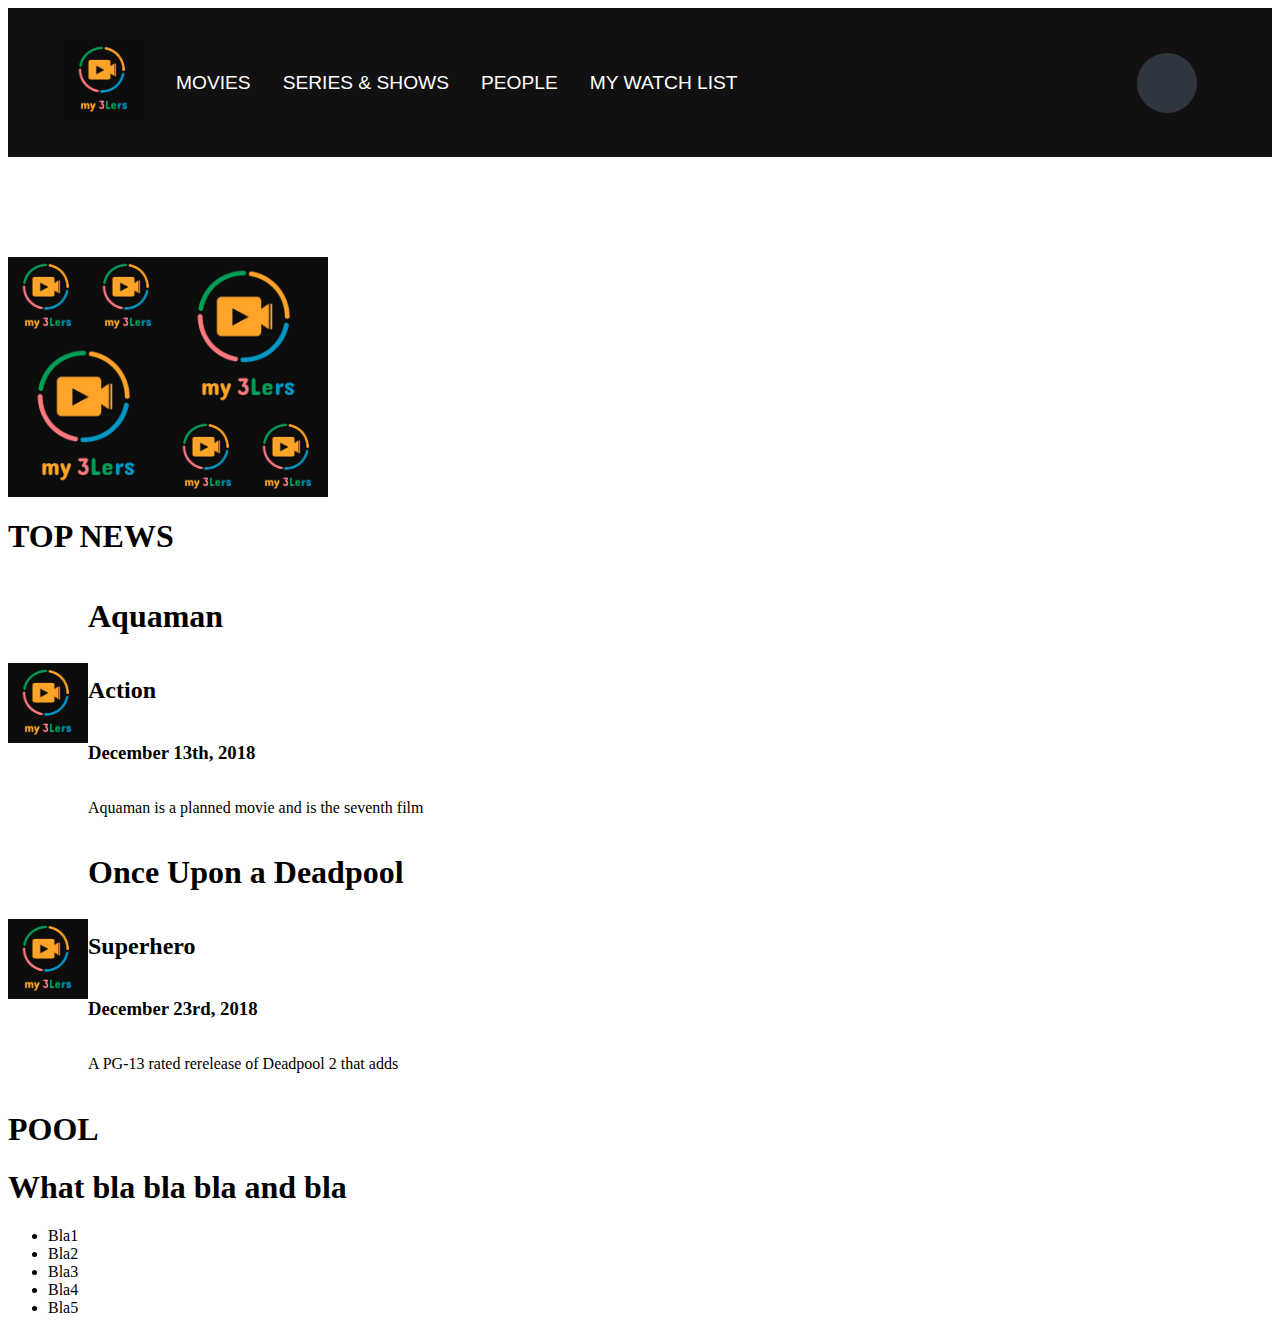
==== main/main.html @ 7bfc8fa9 "Main" ====
<!DOCTYPE html>
<html lang="en">
<head>
    <meta charset="UTF-8">
    <title>my3Lers</title>

    <link href="styleTopBar.css" rel="stylesheet">
    <link href="styleDownBar.css" rel="stylesheet">
    <link href="styleALL.css" rel="stylesheet">

    <link rel="stylesheet" href="https://use.fontawesome.com/releases/v5.5.0/css/all.css"
          integrity="sha384-B4dIYHKNBt8Bc12p+WXckhzcICo0wtJAoU8YZTY5qE0Id1GSseTk6S+L3BlXeVIU" crossorigin="anonymous">
</head>
<body>

<div class="all">

    <div class="upper_portion">

        <div class="left">
            <ul class="primary">
                <li class="logo">
                    <a href="/logo_ref">
                        <img src="logo.jpg" alt="my3Lers Logo" height="80px" width="80px">
                    </a>
                </li>
                <li class="hover">
                    <a href="/movies">MOVIES</a>
                </li>
                <li class="hover">
                    <a href="/series&shows">SERIES & SHOWS</a>
                </li>
                <li class="hover">
                    <a href="/people">PEOPLE</a>
                </li>
                <li class="hover">
                    <a href="/mywhatchlist">MY WATCH LIST</a>
                </li>
            </ul>
        </div>
        <div class="search-box">
            <input class="search-txt" type="text" placeholder="Search..">
            <a class="search-btn">
                <i class="fas fa-search"></i>
            </a>
        </div>
    </div>

    <div class="down_portion">

        <div class="left-img-news">

            <div class="big-img">
                <div class="big-img-zone-left">
                    <div class="big-img-list1-up">
                        <img src="logo.jpg" alt="my3Lers Logo" height="80px" width="80px">
                        <img src="logo.jpg" alt="my3Lers Logo" height="80px" width="80px">
                    </div>
                    <div class="big-img-list1-down">
                        <img src="logo.jpg" alt="my3Lers Logo" height="160px" width="160px">
                    </div>
                </div>
                <div class="big-img-zone-right">
                    <div class="big-img-list2-up">
                        <img src="logo.jpg" alt="my3Lers Logo" height="160px" width="160px">
                    </div>
                    <div class="big-img-list2-down">
                        <img src="logo.jpg" alt="my3Lers Logo" height="80px" width="80px">
                        <img src="logo.jpg" alt="my3Lers Logo" height="80px" width="80px">
                    </div>
                </div>
            </div>

            <div class="top-news">

                <h1 class="top-news-title">TOP NEWS</h1>

                <div class="articles-news">
                    <div class="article">
                        <div class="article-img">
                            <img src="logo.jpg" alt="my3Lers Logo" height="80px" width="80px">
                        </div>
                        <div class="article-text">
                            <h1 class="article-title">Aquaman</h1>
                            <h2 class="article-type">Action</h2>
                            <h3 class="article-date">December 13th, 2018</h3>
                            <p class="article-description">
                                Aquaman is a planned movie and is the seventh film
                            </p>
                        </div>
                    </div>

                    <div class="article">
                        <div class="article-img">
                            <img src="logo.jpg" alt="my3Lers Logo" height="80px" width="80px">
                        </div>
                        <div class="article-text">
                            <h1 class="article-title">Once Upon a Deadpool</h1>
                            <h2 class="article-type">Superhero</h2>
                            <h3 class="article-date">December 23rd, 2018</h3>
                            <p class="article-description">
                                A PG-13 rated rerelease of Deadpool 2 that adds
                            </p>
                        </div>
                    </div>
                </div>
            </div>

        </div>
        <div class="pool">
            <h1 class="pool-title">POOL</h1>

            <div class="question-answers">
                <h1 class="question-pool">What bla bla bla and bla</h1>
                <ul class="answers-pool">
                    <li class="answer">Bla1</li>
                    <li class="answer">Bla2</li>
                    <li class="answer">Bla3</li>
                    <li class="answer">Bla4</li>
                    <li class="answer">Bla5</li>

                </ul>
            </div>
        </div>

    </div>

</div>


</body>
</html>
---- main/styleTopBar.css ----
.primary > li > a {
    font-family: Arial;
    font-size: 1.2em;
    display: block;
    color: white;
    text-align: center;
    padding: 16px;
    text-decoration: none;
}

.hover:hover {
    background-color: #333333;
    border-radius: 10px;
}

.upper_portion {
    display: flex;
    flex-direction: row;
    will-change: scroll-position;
    justify-content: space-between;
    align-items: center;
    background: #111111;
    padding-right: 75px;
    margin-bottom: 100px;
}

.primary {
    list-style-type: none;
    display: flex;
    align-items: center;
}



.search-box {
    background: #2f3640;
    height: 40px;
    border-radius: 40px;
    padding: 10px;
}

.search-btn {
    float: right;
    width: 40px;
    height: 40px;
    border-radius: 50%;
    background: #2f3640;
    display: flex;
    justify-content: center;
    align-items: center;
    transition: 0.4s;
    color: white;
    cursor: pointer;
}

.search-txt {
    border: none;
    background: none;
    outline: none;
    float: left;
    padding: 0;
    color: white;
    font-size: 1em;
    transition: 0.4s;
    line-height: 40px;
    width: 0px;
    font-weight: bold;
}

.search-box:hover > .search-txt {
    width: 25em;
}

.search-box:hover > .search-btn {
    background: white;
    color: black
}
---- main/styleDownBar.css ----
/*BID IMG */
.big-img{
    display: flex;
    flex-direction: row;
}

.big-img-zone-left{
    display: flex;
    flex-direction: column;
}

.big-img-list1-up{
    list-style-type: none;
    display: flex;
    flex-direction: row;
}

.big-img-list1-down{
    list-style-type: none;
    display: flex;
}

.big-img-zone-right{
    display: flex;
    flex-direction: column;
}

.big-img-list2-up{
    list-style-type: none;
    display: flex;
    flex-direction: row;
}

.big-img-list2-down{
    list-style-type: none;
    display: flex;
}

/*TOP NEWS */
.top-news{
    display: flex;
    flex-direction: column;
}

.articles-news{
    display: flex;
    flex-direction: column;
}

.article{
    display: flex;
    flex-direction: row;
    align-items: center;

}

.article-text{
    display: flex;
    flex-direction: column;
}
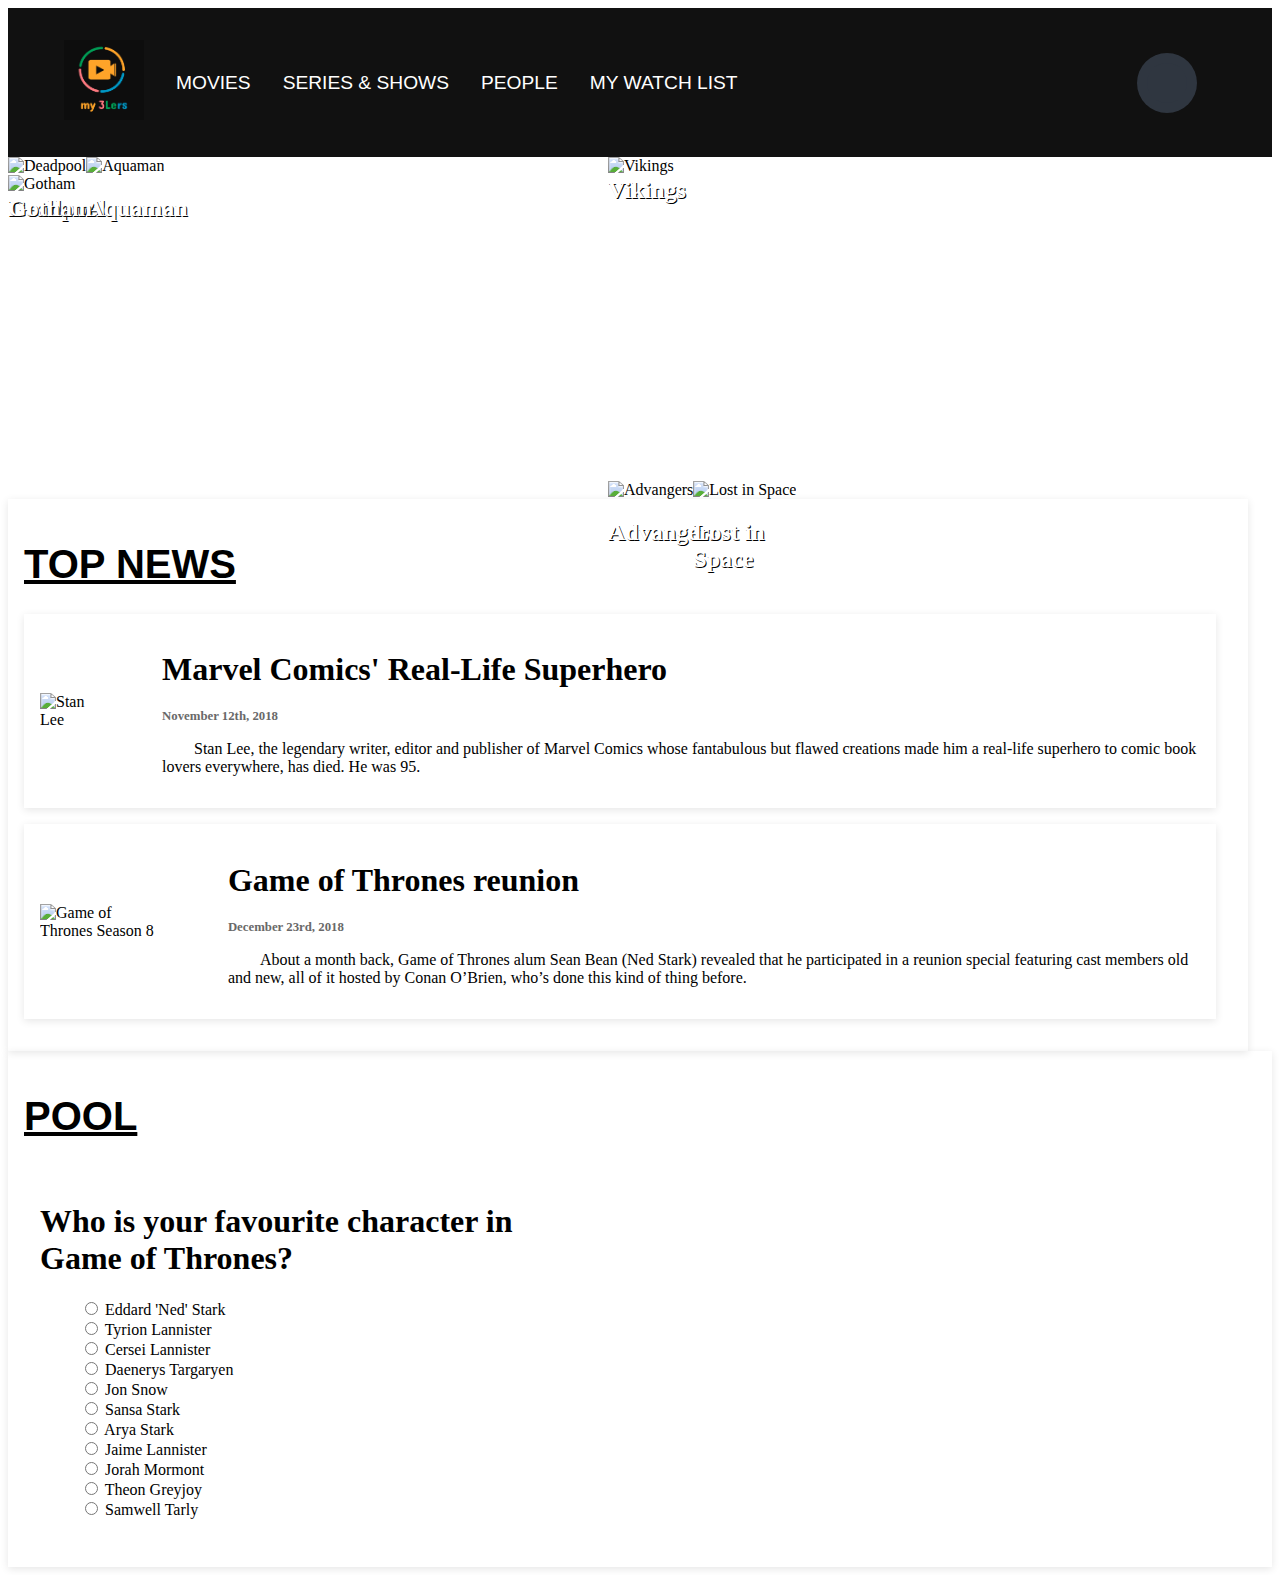
==== commit 2a7c4ad5: "Top News" ====
--- a/main/main.html
+++ b/main/main.html
@@ -46,84 +46,114 @@
         </div>
     </div>
 
-    <div class="down_portion">
+    <div class="big-img">
+        <div class="big-img-parts">
+            <div class="big-img-zone-left">
+                <div class="big-img-list1-up">
+                    <div class="first-img">
+                        <img src="../main/img/deadpool.jpg" alt="Deadpool" height="160em" width="300em">
+                        <h2 class="text-img">Deadpool</h2>
 
-        <div class="left-img-news">
+                    </div>
+                    <div class="second-img">
+                        <img src="../main/img/aquaman.jpg" alt="Aquaman" height="160em" width="300em">
+                        <h2 class="text-img">Aquaman</h2>
+                    </div>
 
-            <div class="big-img">
-                <div class="big-img-zone-left">
-                    <div class="big-img-list1-up">
-                        <img src="logo.jpg" alt="my3Lers Logo" height="80px" width="80px">
-                        <img src="logo.jpg" alt="my3Lers Logo" height="80px" width="80px">
+                </div>
+                <div class="big-img-list1-down">
+                    <img src="../main/img/gotham.jpg" alt="Gotham" height="320em" width="600em">
+                    <h2 class="text-img">Gotham</h2>
+
+                </div>
+            </div>
+            <div class="big-img-zone-right">
+                <div class="big-img-list2-up">
+                    <img src="../main/img/vikings.jpg" alt="Vikings" height="320em" width="600em">
+                    <h2 class="text-img">Vikings</h2>
+
+                </div>
+                <div class="big-img-list2-down">
+                    <div class="third-img">
+                        <img src="../main/img/advangers.jpg" alt="Advangers" height="160em" width="300em">
+                        <h2 class="text-img">Advangers</h2>
+
                     </div>
-                    <div class="big-img-list1-down">
-                        <img src="logo.jpg" alt="my3Lers Logo" height="160px" width="160px">
-                    </div>
-                </div>
-                <div class="big-img-zone-right">
-                    <div class="big-img-list2-up">
-                        <img src="logo.jpg" alt="my3Lers Logo" height="160px" width="160px">
-                    </div>
-                    <div class="big-img-list2-down">
-                        <img src="logo.jpg" alt="my3Lers Logo" height="80px" width="80px">
-                        <img src="logo.jpg" alt="my3Lers Logo" height="80px" width="80px">
+                    <div class="fourth-img">
+                        <img src="../main/img/lost-in-space.jpg" alt="Lost in Space" height="160em" width="300em">
+                        <h2 class="text-img">Lost in Space</h2>
+
                     </div>
                 </div>
             </div>
+        </div>
+    </div>
 
-            <div class="top-news">
+    <div class="down_portion">
 
-                <h1 class="top-news-title">TOP NEWS</h1>
+        <div class="top-news">
 
-                <div class="articles-news">
-                    <div class="article">
-                        <div class="article-img">
-                            <img src="logo.jpg" alt="my3Lers Logo" height="80px" width="80px">
-                        </div>
-                        <div class="article-text">
-                            <h1 class="article-title">Aquaman</h1>
-                            <h2 class="article-type">Action</h2>
-                            <h3 class="article-date">December 13th, 2018</h3>
-                            <p class="article-description">
-                                Aquaman is a planned movie and is the seventh film
-                            </p>
-                        </div>
+            <h1 class="top-news-title">TOP NEWS</h1>
+
+            <div class="articles-news">
+                <div class="article">
+                    <div class="article-img">
+                        <img src="../main/img/stan-lee.jpg" alt="Stan Lee" height="250em" width="400em">
                     </div>
+                    <div class="article-text">
+                        <h1 class="article-title">Marvel Comics' Real-Life Superhero</h1>
+                        <h2 class="article-date">November 12th, 2018</h2>
+                        <p class="article-description">
+                            Stan Lee, the legendary writer, editor and publisher of Marvel Comics whose fantabulous but
+                            flawed creations made him a real-life superhero to comic book lovers everywhere, has died.
+                            He was 95.
+                        </p>
+                    </div>
+                </div>
 
-                    <div class="article">
-                        <div class="article-img">
-                            <img src="logo.jpg" alt="my3Lers Logo" height="80px" width="80px">
-                        </div>
-                        <div class="article-text">
-                            <h1 class="article-title">Once Upon a Deadpool</h1>
-                            <h2 class="article-type">Superhero</h2>
-                            <h3 class="article-date">December 23rd, 2018</h3>
-                            <p class="article-description">
-                                A PG-13 rated rerelease of Deadpool 2 that adds
-                            </p>
-                        </div>
+                <div class="article">
+                    <div class="article-img">
+                        <img src="../main/img/got.jpg" alt="Game of Thrones Season 8" height="250em" width="400em">
+                    </div>
+                    <div class="article-text">
+                        <h1 class="article-title">Game of Thrones reunion </h1>
+                        <h2 class="article-date">December 23rd, 2018</h2>
+                        <p class="article-description">
+                            About a month back, Game of Thrones alum Sean Bean (Ned Stark) revealed that he participated
+                            in a reunion special featuring cast members old and new, all of it hosted by Conan O’Brien,
+                            who’s done this kind of thing before.
+                        </p>
                     </div>
                 </div>
             </div>
+        </div>
 
-        </div>
         <div class="pool">
             <h1 class="pool-title">POOL</h1>
 
-            <div class="question-answers">
-                <h1 class="question-pool">What bla bla bla and bla</h1>
-                <ul class="answers-pool">
-                    <li class="answer">Bla1</li>
-                    <li class="answer">Bla2</li>
-                    <li class="answer">Bla3</li>
-                    <li class="answer">Bla4</li>
-                    <li class="answer">Bla5</li>
+            <div class="pool-question-answers">
+                <h1 class="pool-question">Who is your favourite character in<br/>Game of Thrones?</h1>
+                <ul class="question-answers-radio">
+
+                    <input type="radio" name="gender" value="male"> Eddard 'Ned' Stark<br>
+                    <input type="radio" name="gender" value="male"> Tyrion Lannister<br>
+                    <input type="radio" name="gender" value="male"> Cersei Lannister<br>
+                    <input type="radio" name="gender" value="male"> Daenerys Targaryen<br>
+                    <input type="radio" name="gender" value="male"> Jon Snow<br>
+                    <input type="radio" name="gender" value="male"> Sansa Stark<br>
+                    <input type="radio" name="gender" value="male"> Arya Stark<br>
+                    <input type="radio" name="gender" value="male"> Jaime Lannister<br>
+                    <input type="radio" name="gender" value="male"> Jorah Mormont<br>
+                    <input type="radio" name="gender" value="male"> Theon Greyjoy<br>
+                    <input type="radio" name="gender" value="male"> Samwell Tarly<br>
 
                 </ul>
+
+
             </div>
         </div>
+    </div>
 
-    </div>
 
 </div>
 
--- a/main/styleTopBar.css
+++ b/main/styleTopBar.css
@@ -21,7 +21,6 @@
     align-items: center;
     background: #111111;
     padding-right: 75px;
-    margin-bottom: 100px;
 }
 
 .primary {
--- a/main/styleDownBar.css
+++ b/main/styleDownBar.css
@@ -1,6 +1,5 @@
-
 /*BID IMG */
-.big-img{
+.big-img-parts{
     display: flex;
     flex-direction: row;
 }
@@ -30,6 +29,7 @@
     list-style-type: none;
     display: flex;
     flex-direction: row;
+    margin-bottom: 4px;
 }
 
 .big-img-list2-down{
@@ -37,25 +37,115 @@
     display: flex;
 }
 
+.first-img{
+    position: relative;
+}
+.second-img{
+    position: relative;
+}
+.third-img{
+    position: relative;
+}
+.fourth-img{
+    position: relative;
+}
+
+.text-img{
+    position: absolute;
+    color: #fff;
+    text-shadow: 1px 1px 0 #000;
+    display: block;
+    text-decoration: none;
+}
+
 /*TOP NEWS */
 .top-news{
-    display: flex;
-    flex-direction: column;
+    /*display: flex;
+    flex-direction: column;*/
+    margin-right: 1.5em;
+    box-shadow: 0 2px 8px rgba(0,0,0,0.1);
+    padding: 1em 1em 1em 1em;
 }
-
-.articles-news{
-    display: flex;
-    flex-direction: column;
+.top-news-title{
+    font-family: Arial;
+    text-align: left;
+    text-decoration: underline;
+    font-size: 2.5em;
 }
 
 .article{
     display: flex;
     flex-direction: row;
+    justify-items: center;
+    align-content: flex-start;
     align-items: center;
+    margin-right: 1em;
+    margin-bottom: 1em;
+    box-shadow: 0 2px 8px rgba(0,0,0,0.1);
+}
 
+.article-img{
+    margin-right: 2em;
+    padding: 1em 1em 1em 1em;
 }
 
 .article-text{
+    color: black;
+    text-align: left;
+    text-decoration: none;
+    font-family: Times New Roman;
+    font-size: 1em;
+    padding: 1em 1em 1em 1em;
+    /*    padding: 10px 16px 16px 16px;*/
+}
+
+.article-title{
     display: flex;
-    flex-direction: column;
+    align-items: flex-start;
+    color: black;
+    text-align: left;
+    text-decoration: none;
+    font-family: Times New Roman;
+    font-size: 2em;
 }
+
+.article-date {
+    display: flex;
+    align-items: flex-start;
+    color: dimgray;
+    text-align: left;
+    text-decoration: none;
+    font-family: Times New Roman;
+    font-size: 0.8em;
+}
+.article-description{
+    text-indent: 2em;
+}
+
+
+
+/*POOL*/
+.pool{
+
+    box-shadow: 0 2px 8px rgba(0,0,0,0.1);
+    padding: 1em 1em 1em 1em;
+}
+
+.pool-title{
+    font-family: Arial;
+    text-align: left;
+    text-decoration: underline;
+    font-size: 2.5em;
+}
+
+.pool-question{
+    color: black;
+    text-align: left;
+    text-decoration: none;
+    font-family: Times New Roman;
+    font-size: 2em;
+}
+
+.pool-question-answers{
+    padding: 1em 1em 1em 1em;
+}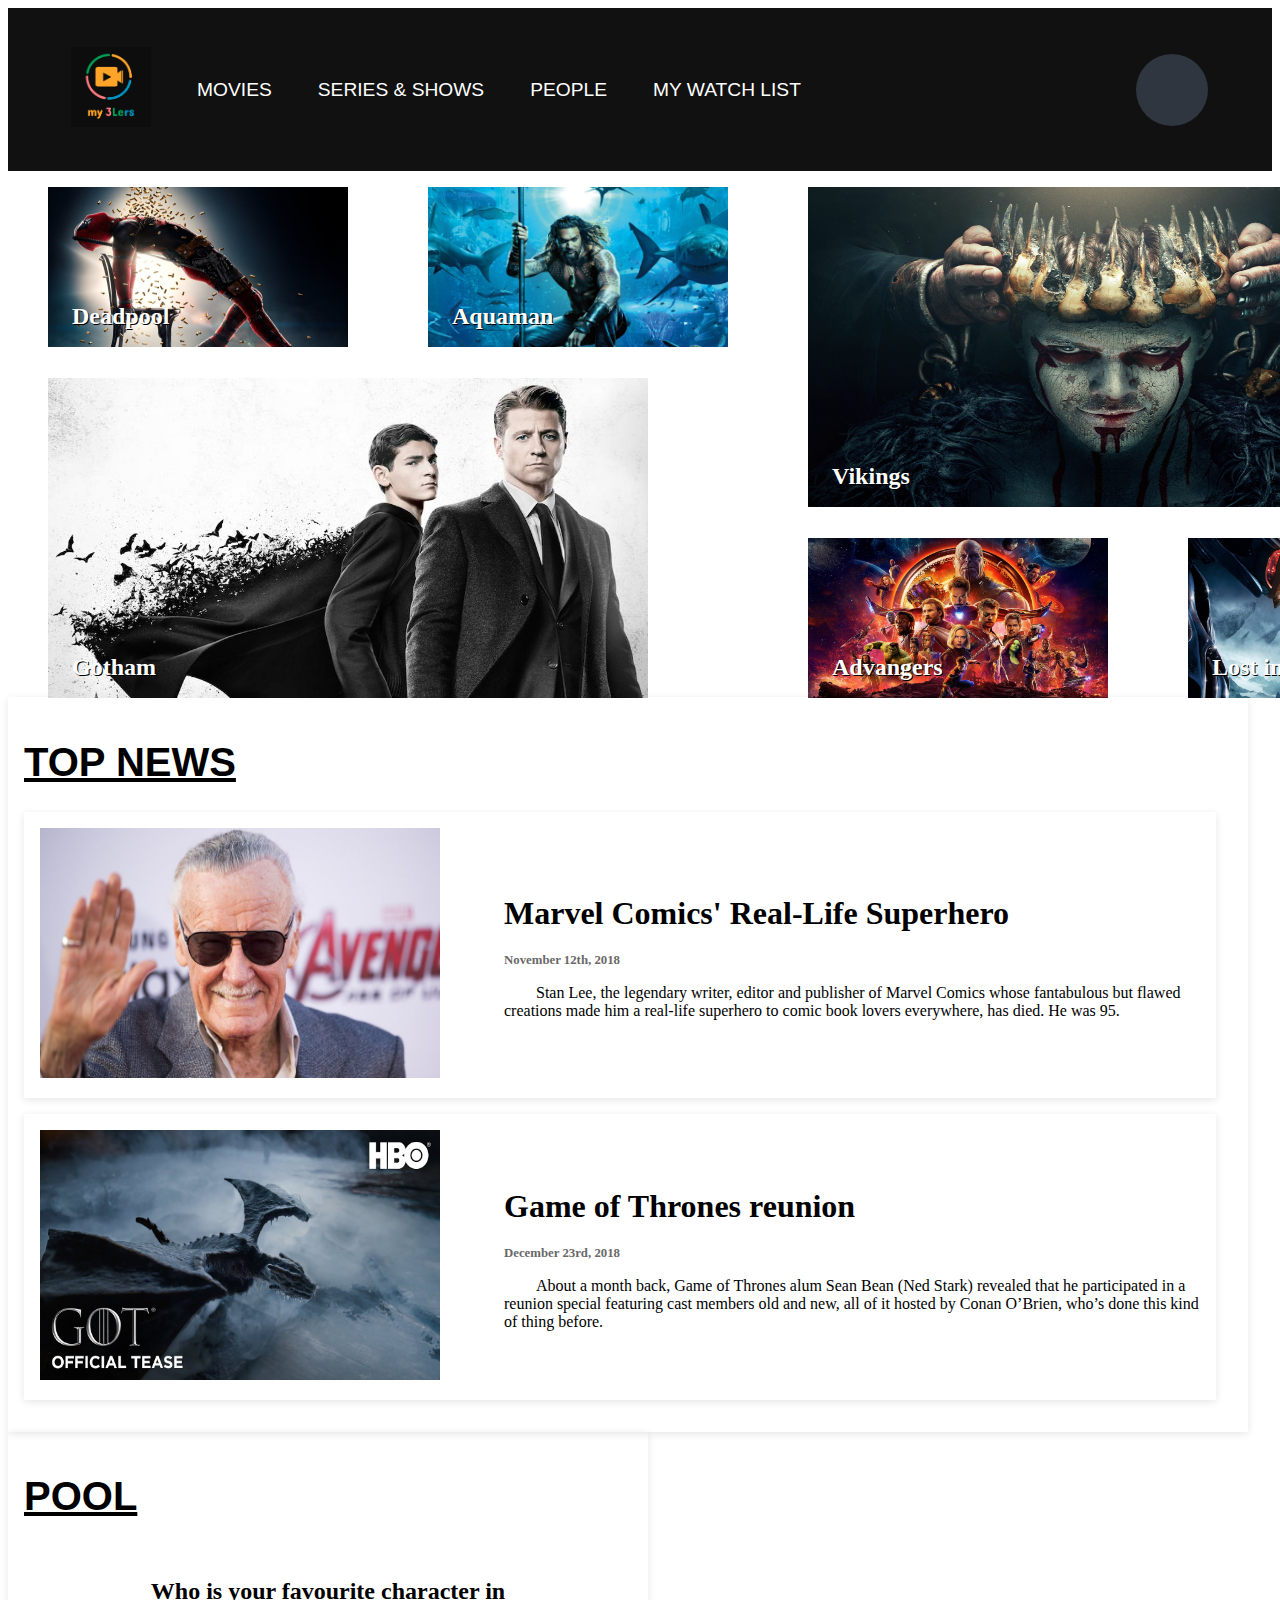
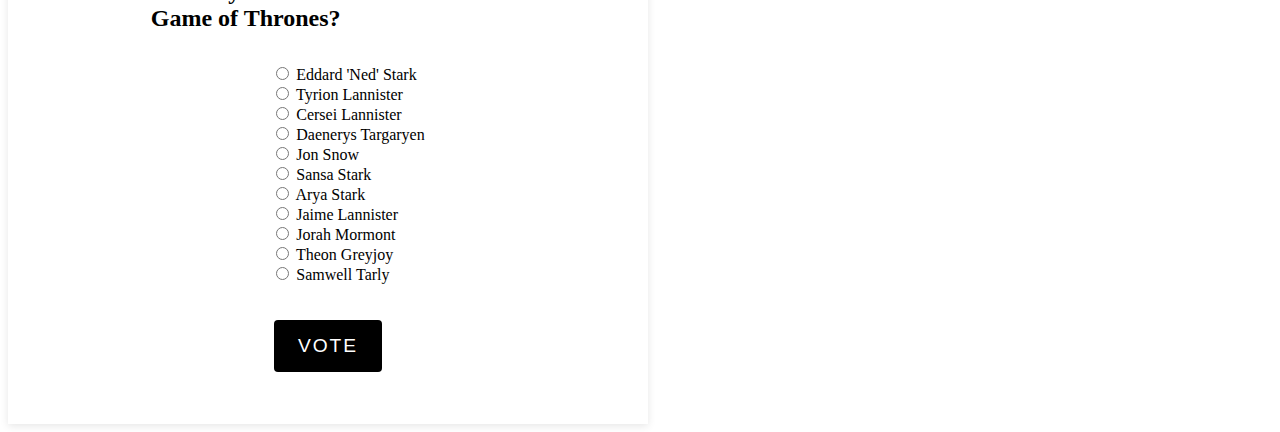
==== commit 2856f22b: "Content 75%" ====
--- a/main/main.html
+++ b/main/main.html
@@ -20,18 +20,18 @@
         <div class="left">
             <ul class="primary">
                 <li class="logo">
-                    <a href="/logo_ref">
+                    <a href="../main/main.html">
                         <img src="logo.jpg" alt="my3Lers Logo" height="80px" width="80px">
                     </a>
                 </li>
                 <li class="hover">
-                    <a href="/movies">MOVIES</a>
+                    <a href="../main/movies.html">MOVIES</a>
                 </li>
                 <li class="hover">
-                    <a href="/series&shows">SERIES & SHOWS</a>
+                    <a href="../main/series&shows.html">SERIES & SHOWS</a>
                 </li>
                 <li class="hover">
-                    <a href="/people">PEOPLE</a>
+                    <a href="../main/people.html">PEOPLE</a>
                 </li>
                 <li class="hover">
                     <a href="/mywhatchlist">MY WATCH LIST</a>
@@ -51,45 +51,52 @@
             <div class="big-img-zone-left">
                 <div class="big-img-list1-up">
                     <div class="first-img">
-                        <img src="../main/img/deadpool.jpg" alt="Deadpool" height="160em" width="300em">
-                        <h2 class="text-img">Deadpool</h2>
-
+                        <figure>
+                            <img src="../main/img-main/deadpool.jpg" alt="Deadpool" height="160em" width="300em">
+                            <figcaption class="text-img">Deadpool</figcaption>
+                        </figure>
                     </div>
                     <div class="second-img">
-                        <img src="../main/img/aquaman.jpg" alt="Aquaman" height="160em" width="300em">
-                        <h2 class="text-img">Aquaman</h2>
+                        <figure>
+                            <img src="../main/img-main/aquaman.jpg" alt="Aquaman" height="160em" width="300em">
+                            <figcaption class="text-img">Aquaman</figcaption>
+                        </figure>
                     </div>
 
                 </div>
                 <div class="big-img-list1-down">
-                    <img src="../main/img/gotham.jpg" alt="Gotham" height="320em" width="600em">
-                    <h2 class="text-img">Gotham</h2>
-
+                    <figure>
+                        <img src="../main/img-main/gotham.jpg" alt="Gotham" height="320em" width="600em">
+                        <figcaption class="text-img">Gotham</figcaption>
+                    </figure>
                 </div>
             </div>
             <div class="big-img-zone-right">
                 <div class="big-img-list2-up">
-                    <img src="../main/img/vikings.jpg" alt="Vikings" height="320em" width="600em">
-                    <h2 class="text-img">Vikings</h2>
-
+                    <figure>
+                        <img src="../main/img-main/vikings.jpg" alt="Vikings" height="320em" width="600em">
+                        <figcaption class="text-img">Vikings</figcaption>
+                    </figure>
                 </div>
                 <div class="big-img-list2-down">
                     <div class="third-img">
-                        <img src="../main/img/advangers.jpg" alt="Advangers" height="160em" width="300em">
-                        <h2 class="text-img">Advangers</h2>
-
+                        <figure>
+                            <img src="../main/img-main/advangers.jpg" alt="Advangers" height="160em" width="300em">
+                            <figcaption class="text-img">Advangers</figcaption>
+                        </figure>
                     </div>
                     <div class="fourth-img">
-                        <img src="../main/img/lost-in-space.jpg" alt="Lost in Space" height="160em" width="300em">
-                        <h2 class="text-img">Lost in Space</h2>
-
+                        <figure>
+                            <img src="../main/img-main/lost-in-space.jpg" alt="Lost in Space" height="160em" width="300em">
+                            <figcaption class="text-img">Lost in Space</figcaption>
+                        </figure>
                     </div>
                 </div>
             </div>
         </div>
     </div>
 
-    <div class="down_portion">
+    <div class="down_portion-main">
 
         <div class="top-news">
 
@@ -98,7 +105,7 @@
             <div class="articles-news">
                 <div class="article">
                     <div class="article-img">
-                        <img src="../main/img/stan-lee.jpg" alt="Stan Lee" height="250em" width="400em">
+                        <img src="../main/img-main/stan-lee.jpg" alt="Stan Lee" height="250em" width="400em">
                     </div>
                     <div class="article-text">
                         <h1 class="article-title">Marvel Comics' Real-Life Superhero</h1>
@@ -113,7 +120,7 @@
 
                 <div class="article">
                     <div class="article-img">
-                        <img src="../main/img/got.jpg" alt="Game of Thrones Season 8" height="250em" width="400em">
+                        <img src="../main/img-main/got.jpg" alt="Game of Thrones Season 8" height="250em" width="400em">
                     </div>
                     <div class="article-text">
                         <h1 class="article-title">Game of Thrones reunion </h1>
@@ -149,6 +156,10 @@
 
                 </ul>
 
+                <button class="pool-button" type="submit" onclick="alert('Thank you for your vote.')">
+                    Vote
+                </button>
+
 
             </div>
         </div>
--- a/main/styleTopBar.css
+++ b/main/styleTopBar.css
@@ -4,23 +4,22 @@
     display: block;
     color: white;
     text-align: center;
-    padding: 16px;
+    padding: 1.2em;
     text-decoration: none;
 }
 
 .hover:hover {
-    background-color: #333333;
-    border-radius: 10px;
-}
+     background-color: #333333;
+     border-radius: 10px;
+ }
 
 .upper_portion {
     display: flex;
     flex-direction: row;
-    will-change: scroll-position;
     justify-content: space-between;
     align-items: center;
     background: #111111;
-    padding-right: 75px;
+    width: 100%;
 }
 
 .primary {
@@ -35,7 +34,11 @@
     background: #2f3640;
     height: 40px;
     border-radius: 40px;
-    padding: 10px;
+    padding: 1em;
+    margin-right: 4em;
+    display: flex;
+    justify-content: center;
+    align-items: center;
 }
 
 .search-btn {
@@ -62,7 +65,7 @@
     font-size: 1em;
     transition: 0.4s;
     line-height: 40px;
-    width: 0px;
+    width: 0em;
     font-weight: bold;
 }
 
--- a/main/styleDownBar.css
+++ b/main/styleDownBar.css
@@ -10,14 +10,12 @@
 }
 
 .big-img-list1-up{
-    list-style-type: none;
     display: flex;
     flex-direction: row;
 }
 
 .big-img-list1-down{
-    list-style-type: none;
-    display: flex;
+    margin-top: 16px;
 }
 
 .big-img-zone-right{
@@ -26,36 +24,26 @@
 }
 
 .big-img-list2-up{
-    list-style-type: none;
-    display: flex;
-    flex-direction: row;
-    margin-bottom: 4px;
+    margin-bottom: 16px;
 }
 
 .big-img-list2-down{
-    list-style-type: none;
     display: flex;
+    flex-direction: row;
 }
 
-.first-img{
-    position: relative;
-}
-.second-img{
-    position: relative;
-}
-.third-img{
-    position: relative;
-}
-.fourth-img{
-    position: relative;
-}
+
 
 .text-img{
-    position: absolute;
+    margin-top: -2em;
+    padding-left: 1em;
     color: #fff;
     text-shadow: 1px 1px 0 #000;
     display: block;
     text-decoration: none;
+    font-size: 1.5em;
+    font-family: Georgia;
+    font-weight: bold;
 }
 
 /*TOP NEWS */
@@ -96,7 +84,6 @@
     font-family: Times New Roman;
     font-size: 1em;
     padding: 1em 1em 1em 1em;
-    /*    padding: 10px 16px 16px 16px;*/
 }
 
 .article-title{
@@ -110,8 +97,6 @@
 }
 
 .article-date {
-    display: flex;
-    align-items: flex-start;
     color: dimgray;
     text-align: left;
     text-decoration: none;
@@ -120,15 +105,17 @@
 }
 .article-description{
     text-indent: 2em;
+    font-family: Times New Roman;
 }
 
 
 
 /*POOL*/
 .pool{
-
+    width: 38em;
     box-shadow: 0 2px 8px rgba(0,0,0,0.1);
     padding: 1em 1em 1em 1em;
+
 }
 
 .pool-title{
@@ -143,9 +130,31 @@
     text-align: left;
     text-decoration: none;
     font-family: Times New Roman;
-    font-size: 2em;
+    font-size: 1.5em;
 }
 
 .pool-question-answers{
     padding: 1em 1em 1em 1em;
-}+    display: flex;
+    flex-direction: column;
+    align-items: center;
+}
+
+.pool-button{
+    box-sizing:border-box;
+    border-radius: 4px;
+    background: black;
+    border: none;
+    padding: 0.8em 1.25em;
+    color: white;
+    cursor: pointer;
+    font-family: Arial;
+    display: inline-block;
+    font-size: 1.2em;
+    letter-spacing: 2px;
+    text-transform: uppercase;
+    margin-bottom: 1em;
+    margin-top: 1em;
+
+}
+
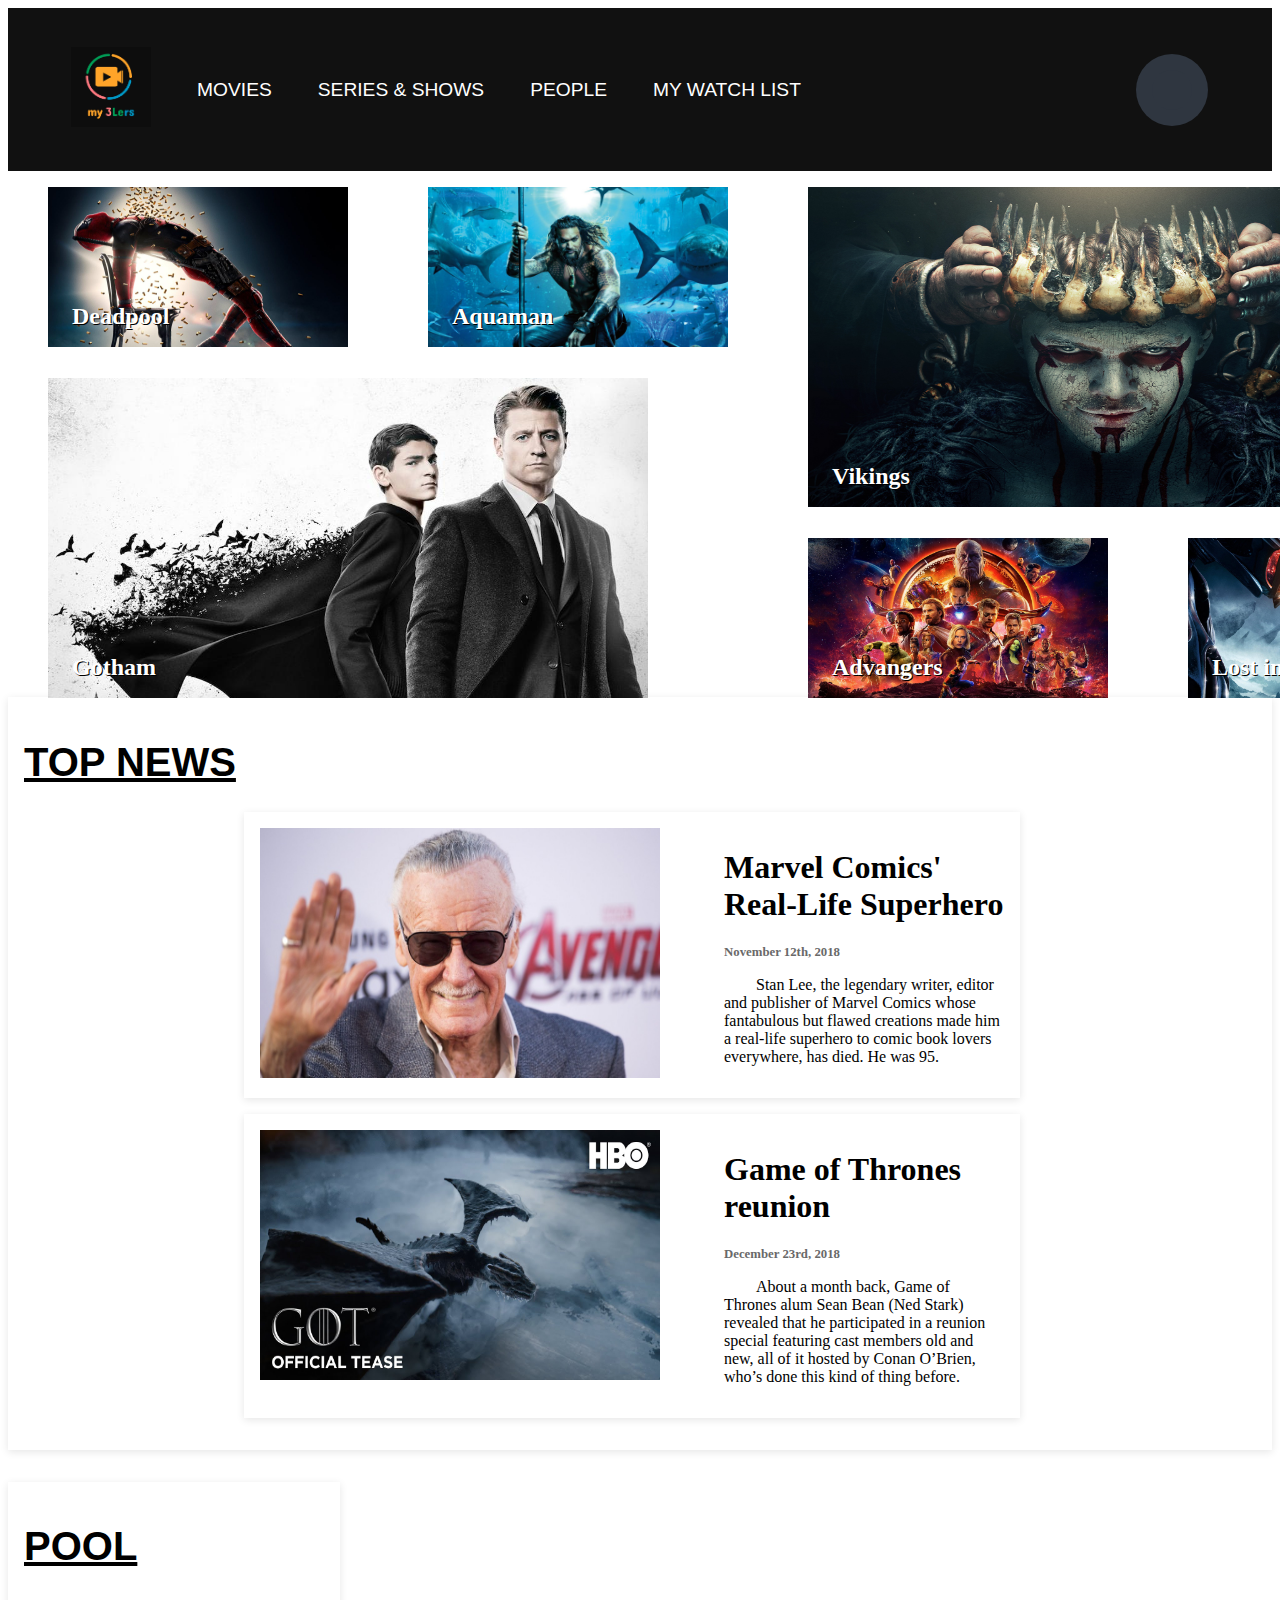
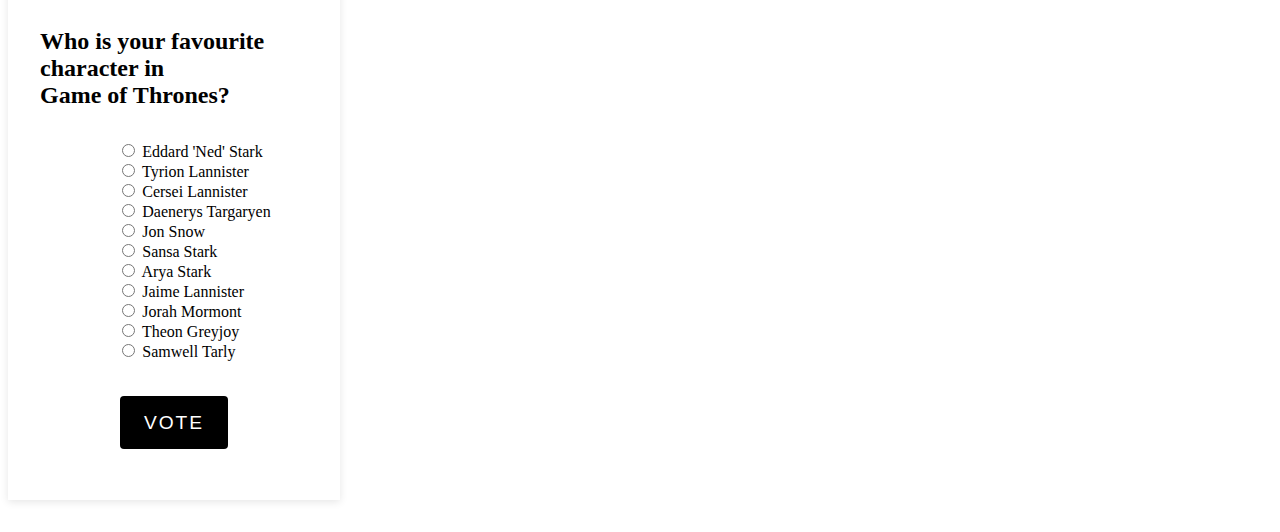
==== commit 05635712: "Button 20%" ====
--- a/main/main.html
+++ b/main/main.html
@@ -34,7 +34,7 @@
                     <a href="../main/people.html">PEOPLE</a>
                 </li>
                 <li class="hover">
-                    <a href="/mywhatchlist">MY WATCH LIST</a>
+                    <a href="../main/my-watch-list.html">MY WATCH LIST</a>
                 </li>
             </ul>
         </div>
--- a/main/styleDownBar.css
+++ b/main/styleDownBar.css
@@ -50,9 +50,9 @@
 .top-news{
     /*display: flex;
     flex-direction: column;*/
-    margin-right: 1.5em;
     box-shadow: 0 2px 8px rgba(0,0,0,0.1);
     padding: 1em 1em 1em 1em;
+    margin-bottom: 2em;
 }
 .top-news-title{
     font-family: Arial;
@@ -64,12 +64,17 @@
 .article{
     display: flex;
     flex-direction: row;
-    justify-items: center;
-    align-content: flex-start;
-    align-items: center;
     margin-right: 1em;
     margin-bottom: 1em;
     box-shadow: 0 2px 8px rgba(0,0,0,0.1);
+}
+
+.articles-news{
+    display: flex;
+    flex-direction: column;
+    justify-content: center;
+    align-content: center;
+    flex-wrap: wrap;
 }
 
 .article-img{
@@ -78,6 +83,7 @@
 }
 
 .article-text{
+    width: 280px;
     color: black;
     text-align: left;
     text-decoration: none;
@@ -112,10 +118,10 @@
 
 /*POOL*/
 .pool{
-    width: 38em;
+    width: 300px;
     box-shadow: 0 2px 8px rgba(0,0,0,0.1);
     padding: 1em 1em 1em 1em;
-
+    margin-bottom: 2em;
 }
 
 .pool-title{
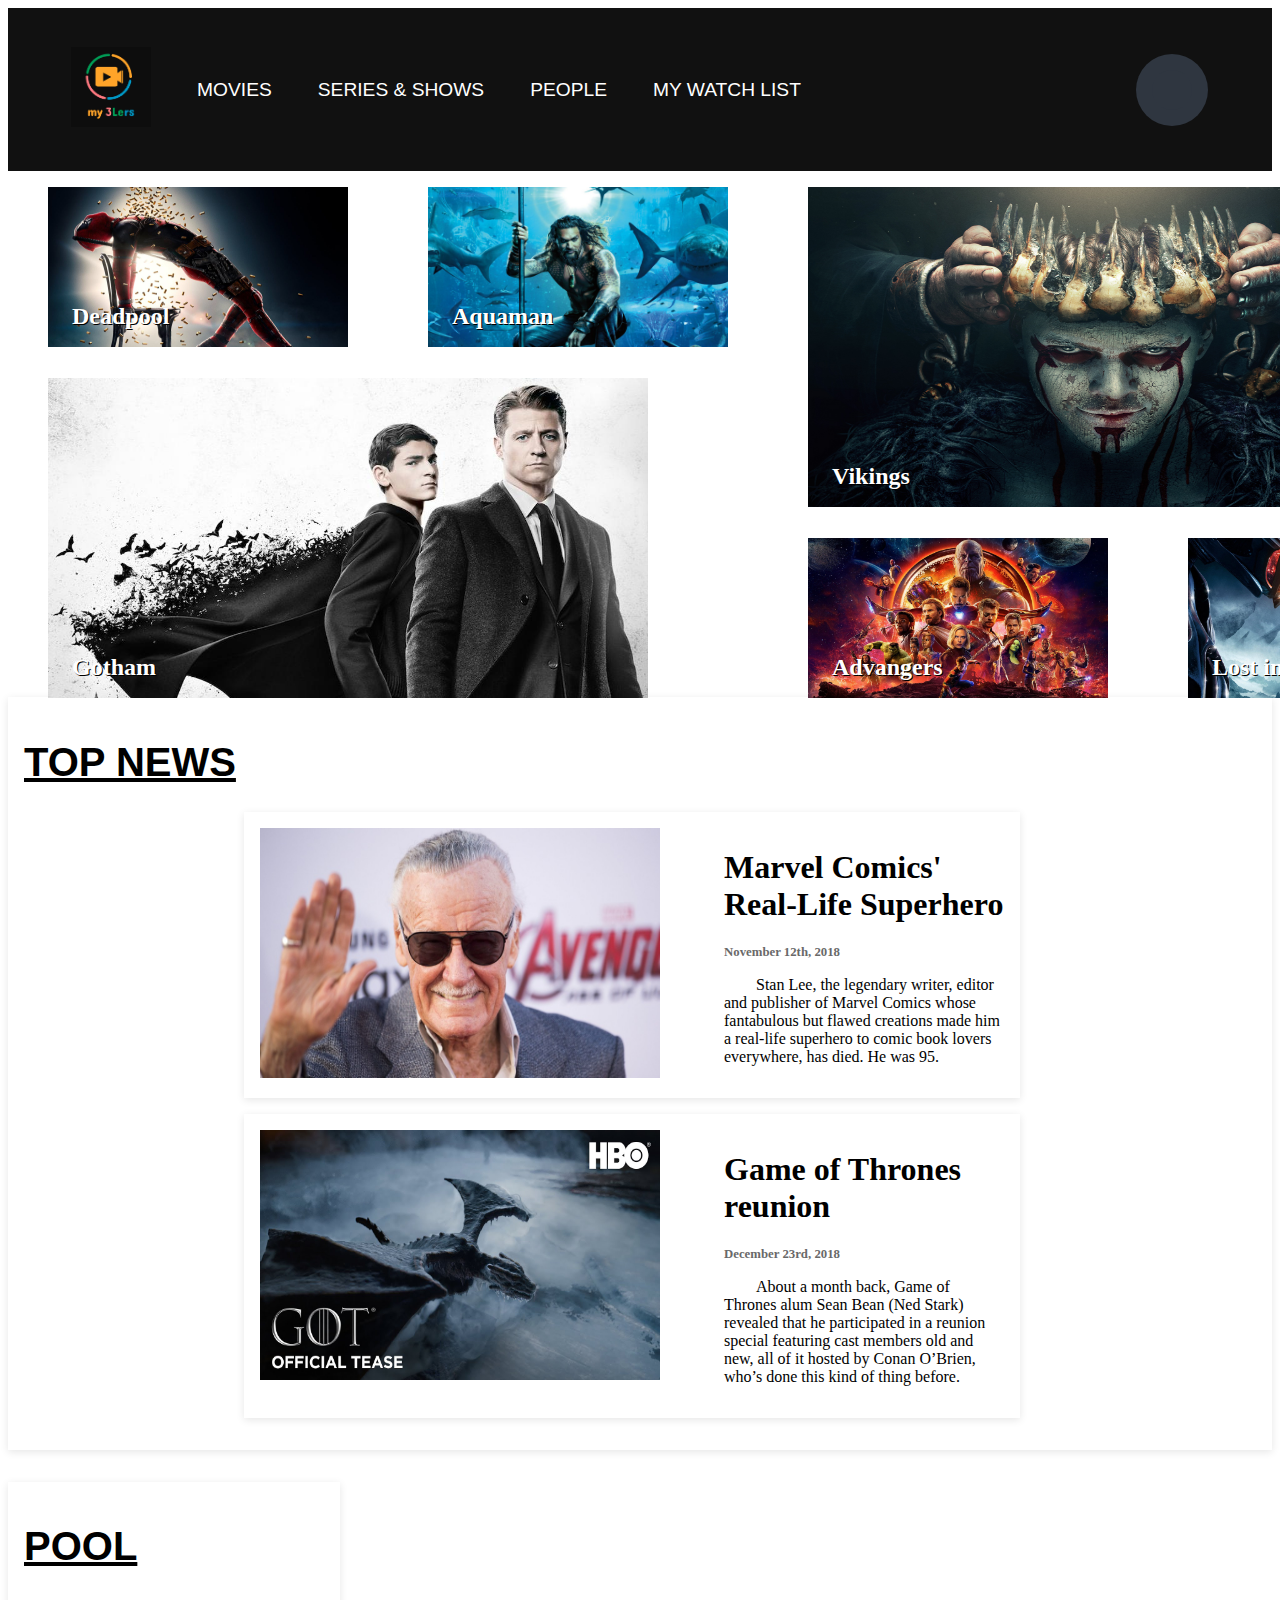
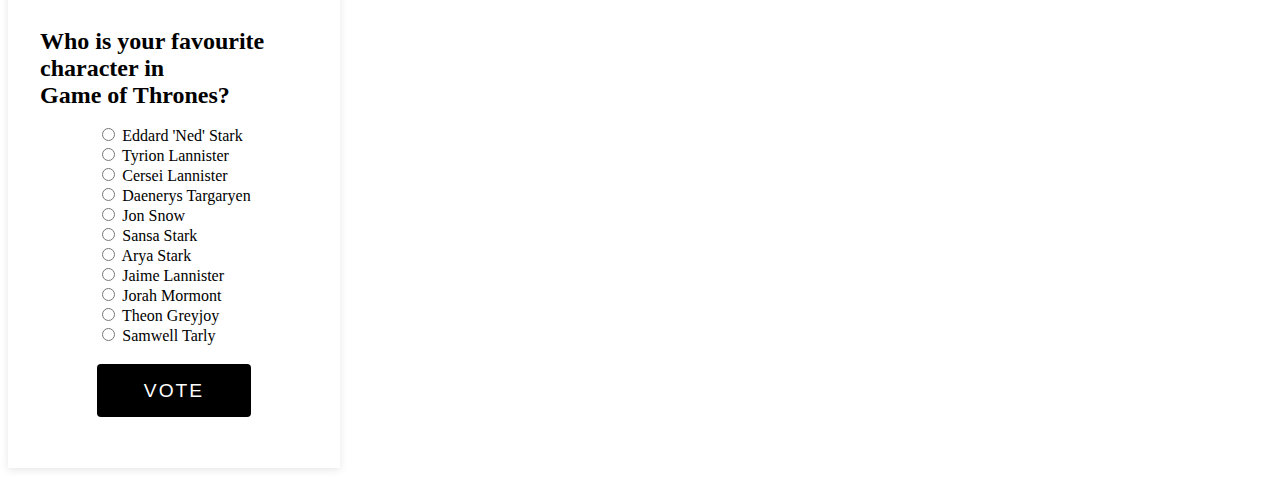
==== commit 90dc4b74: "Finish 95%" ====
--- a/main/main.html
+++ b/main/main.html
@@ -21,7 +21,7 @@
             <ul class="primary">
                 <li class="logo">
                     <a href="../main/main.html">
-                        <img src="logo.jpg" alt="my3Lers Logo" height="80px" width="80px">
+                        <img class="logo-img" src="logo.jpg" alt="my3Lers Logo">
                     </a>
                 </li>
                 <li class="hover">
@@ -52,13 +52,13 @@
                 <div class="big-img-list1-up">
                     <div class="first-img">
                         <figure>
-                            <img src="../main/img-main/deadpool.jpg" alt="Deadpool" height="160em" width="300em">
+                            <img class="small-img-size" src="../main/img-main/deadpool.jpg" alt="Deadpool">
                             <figcaption class="text-img">Deadpool</figcaption>
                         </figure>
                     </div>
                     <div class="second-img">
                         <figure>
-                            <img src="../main/img-main/aquaman.jpg" alt="Aquaman" height="160em" width="300em">
+                            <img class="small-img-size" src="../main/img-main/aquaman.jpg" alt="Aquaman">
                             <figcaption class="text-img">Aquaman</figcaption>
                         </figure>
                     </div>
@@ -66,7 +66,7 @@
                 </div>
                 <div class="big-img-list1-down">
                     <figure>
-                        <img src="../main/img-main/gotham.jpg" alt="Gotham" height="320em" width="600em">
+                        <img class="big-img-size" src="../main/img-main/gotham.jpg" alt="Gotham">
                         <figcaption class="text-img">Gotham</figcaption>
                     </figure>
                 </div>
@@ -74,20 +74,20 @@
             <div class="big-img-zone-right">
                 <div class="big-img-list2-up">
                     <figure>
-                        <img src="../main/img-main/vikings.jpg" alt="Vikings" height="320em" width="600em">
+                        <img class="big-img-size" src="../main/img-main/vikings.jpg" alt="Vikings">
                         <figcaption class="text-img">Vikings</figcaption>
                     </figure>
                 </div>
                 <div class="big-img-list2-down">
                     <div class="third-img">
                         <figure>
-                            <img src="../main/img-main/advangers.jpg" alt="Advangers" height="160em" width="300em">
+                            <img class="small-img-size" src="../main/img-main/advangers.jpg" alt="Advangers">
                             <figcaption class="text-img">Advangers</figcaption>
                         </figure>
                     </div>
                     <div class="fourth-img">
                         <figure>
-                            <img src="../main/img-main/lost-in-space.jpg" alt="Lost in Space" height="160em" width="300em">
+                            <img class="small-img-size" src="../main/img-main/lost-in-space.jpg" alt="Lost in Space">
                             <figcaption class="text-img">Lost in Space</figcaption>
                         </figure>
                     </div>
@@ -105,7 +105,7 @@
             <div class="articles-news">
                 <div class="article">
                     <div class="article-img">
-                        <img src="../main/img-main/stan-lee.jpg" alt="Stan Lee" height="250em" width="400em">
+                        <img class="article-img-img" src="../main/img-main/stan-lee.jpg" alt="Stan Lee">
                     </div>
                     <div class="article-text">
                         <h1 class="article-title">Marvel Comics' Real-Life Superhero</h1>
@@ -120,7 +120,7 @@
 
                 <div class="article">
                     <div class="article-img">
-                        <img src="../main/img-main/got.jpg" alt="Game of Thrones Season 8" height="250em" width="400em">
+                        <img class="article-img-img" src="../main/img-main/got.jpg" alt="Game of Thrones Season 8">
                     </div>
                     <div class="article-text">
                         <h1 class="article-title">Game of Thrones reunion </h1>
@@ -140,25 +140,55 @@
 
             <div class="pool-question-answers">
                 <h1 class="pool-question">Who is your favourite character in<br/>Game of Thrones?</h1>
-                <ul class="question-answers-radio">
-
-                    <input type="radio" name="gender" value="male"> Eddard 'Ned' Stark<br>
-                    <input type="radio" name="gender" value="male"> Tyrion Lannister<br>
-                    <input type="radio" name="gender" value="male"> Cersei Lannister<br>
-                    <input type="radio" name="gender" value="male"> Daenerys Targaryen<br>
-                    <input type="radio" name="gender" value="male"> Jon Snow<br>
-                    <input type="radio" name="gender" value="male"> Sansa Stark<br>
-                    <input type="radio" name="gender" value="male"> Arya Stark<br>
-                    <input type="radio" name="gender" value="male"> Jaime Lannister<br>
-                    <input type="radio" name="gender" value="male"> Jorah Mormont<br>
-                    <input type="radio" name="gender" value="male"> Theon Greyjoy<br>
-                    <input type="radio" name="gender" value="male"> Samwell Tarly<br>
-
-                </ul>
-
-                <button class="pool-button" type="submit" onclick="alert('Thank you for your vote.')">
-                    Vote
-                </button>
+                <form class="question-answers-radio" onsubmit="checkIfChecked()" method="post">
+                    <label>
+                        <input type="radio" name="answer" required>
+                        Eddard 'Ned' Stark
+                    </label>
+                    <label>
+                        <input type="radio" name="answer">
+                        Tyrion Lannister
+                    </label>
+                    <label>
+                        <input type="radio" name="answer">
+                        Cersei Lannister
+                    </label>
+                    <label>
+                        <input type="radio" name="answer">
+                        Daenerys Targaryen
+                    </label>
+                    <label>
+                        <input type="radio" name="answer">
+                        Jon Snow
+                    </label>
+                    <label>
+                        <input type="radio" name="answer">
+                        Sansa Stark
+                    </label>
+                    <label>
+                        <input type="radio" name="answer">
+                        Arya Stark
+                    </label>
+                    <label>
+                        <input type="radio" name="answer">
+                        Jaime Lannister
+                    </label>
+                    <label>
+                        <input type="radio" name="answer">
+                        Jorah Mormont
+                    </label>
+                    <label>
+                        <input type="radio" name="answer">
+                        Theon Greyjoy
+                    </label>
+                    <label>
+                        <input type="radio" name="answer">
+                        Samwell Tarly
+                    </label>
+
+                    <input class="pool-button" type="submit" value="VOTE">
+                </form>
+
 
 
             </div>
@@ -168,6 +198,6 @@
 
 </div>
 
-
+<script src="myMovies.js"></script>
 </body>
 </html>--- a/main/styleTopBar.css
+++ b/main/styleTopBar.css
@@ -28,7 +28,10 @@
     align-items: center;
 }
 
-
+.logo-img{
+    height: 80px;
+    width: 80px;
+}
 
 .search-box {
     background: #2f3640;
--- a/main/styleDownBar.css
+++ b/main/styleDownBar.css
@@ -32,7 +32,14 @@
     flex-direction: row;
 }
 
-
+.small-img-size{
+    height: 160px;
+    width: 300px;
+}
+.big-img-size{
+    height: 320px;
+    width: 600px;
+}
 
 .text-img{
     margin-top: -2em;
@@ -80,6 +87,11 @@
 .article-img{
     margin-right: 2em;
     padding: 1em 1em 1em 1em;
+}
+
+.article-img-img{
+    height: 250px;
+    width: 400px;
 }
 
 .article-text{
@@ -146,6 +158,10 @@
     align-items: center;
 }
 
+.question-answers-radio{
+    display: flex;
+    flex-direction: column;
+}
 .pool-button{
     box-sizing:border-box;
     border-radius: 4px;
